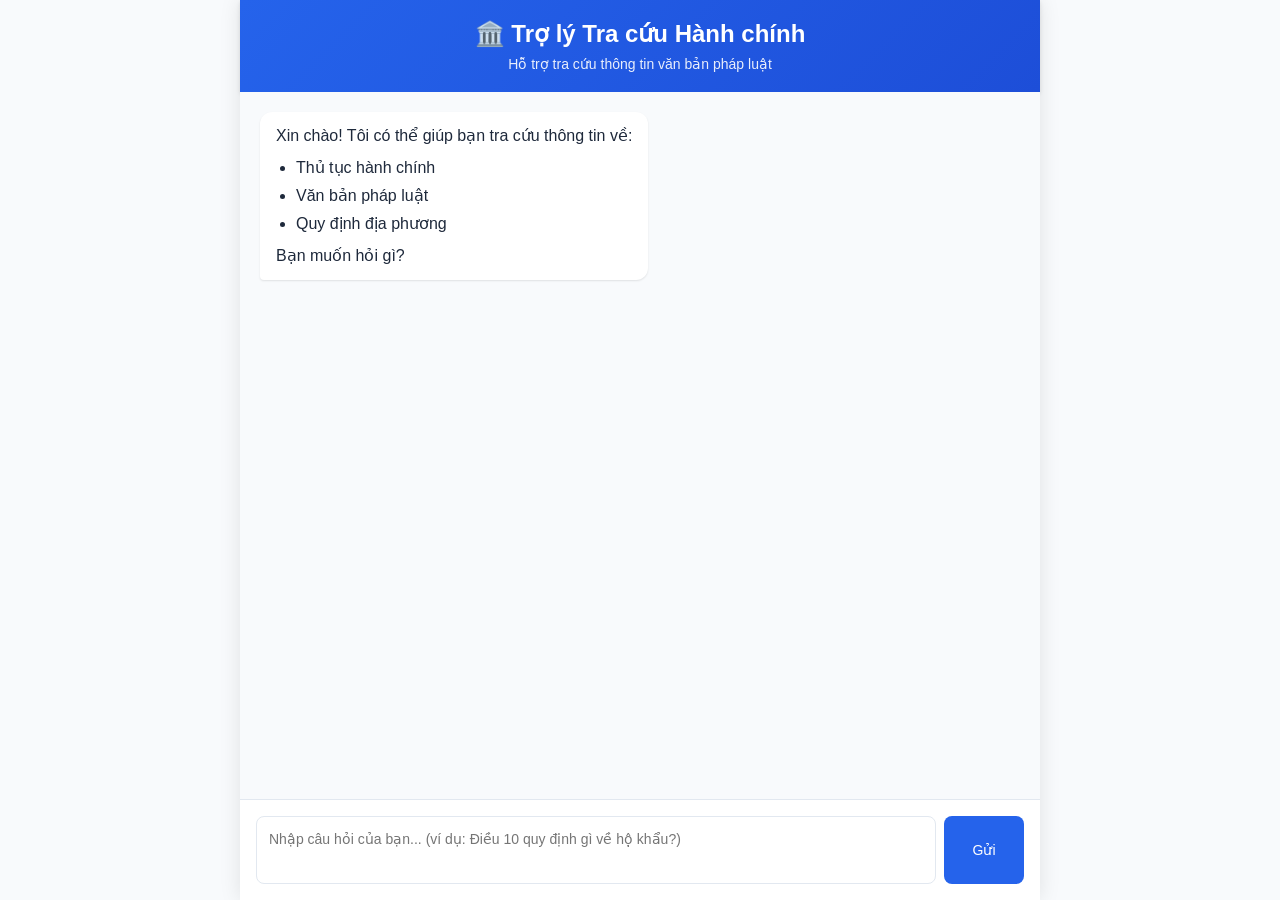
==== local-government-ai-assistant/frontend/index.html @ 3b3b3b72 "ci: upgrade GitHub Actions and update backend configuration - Upgrade actions/upload-artifact and ac" ====
<!DOCTYPE html>
<html lang="vi">
<head>
    <meta charset="UTF-8">
    <meta name="viewport" content="width=device-width, initial-scale=1.0">
    <title>Trợ lý Tra cứu Hành chính</title>
    <link rel="stylesheet" href="style.css">
</head>
<body>
    <div class="container">
        <!-- Header -->
        <header>
            <h1>🏛️ Trợ lý Tra cứu Hành chính</h1>
            <p>Hỗ trợ tra cứu thông tin văn bản pháp luật</p>
        </header>

        <!-- Chat container -->
        <div id="chat-container">
            <!-- Welcome message -->
            <div class="message bot-message">
                <div class="message-content">
                    <p>Xin chào! Tôi có thể giúp bạn tra cứu thông tin về:</p>
                    <ul>
                        <li>Thủ tục hành chính</li>
                        <li>Văn bản pháp luật</li>
                        <li>Quy định địa phương</li>
                    </ul>
                    <p>Bạn muốn hỏi gì?</p>
                </div>
            </div>
        </div>

        <!-- Input area -->
        <div class="input-container">
            <textarea 
                id="user-input" 
                placeholder="Nhập câu hỏi của bạn... (ví dụ: Điều 10 quy định gì về hộ khẩu?)"
                rows="2"
            ></textarea>
            <button id="send-btn" onclick="sendMessage()">
                <span id="send-icon">Gửi</span>
                <span id="loading-icon" style="display: none;">⏳</span>
            </button>
        </div>
    </div>

    <script src="script.js"></script>
</body>
</html>
---- local-government-ai-assistant/frontend/style.css ----
/* Reset */
* { 
    margin: 0; 
    padding: 0; 
    box-sizing: border-box; 
}

/* Body and container */
body {
    font-family: -apple-system, BlinkMacSystemFont, 'Segoe UI', 'Roboto', 'Helvetica', 'Arial', sans-serif;
    background: #f8fafc;
    color: #1e293b;
}

.container {
    max-width: 800px;
    margin: 0 auto;
    height: 100vh;
    display: flex;
    flex-direction: column;
    background: white;
    box-shadow: 0 0 20px rgba(0, 0, 0, 0.1);
}

/* Header */
header {
    padding: 20px;
    background: linear-gradient(135deg, #2563eb 0%, #1d4ed8 100%);
    color: white;
    text-align: center;
    box-shadow: 0 2px 4px rgba(0, 0, 0, 0.1);
}

header h1 {
    font-size: 1.5rem;
    margin-bottom: 8px;
    font-weight: 600;
}

header p {
    font-size: 0.875rem;
    opacity: 0.9;
}

/* Chat container */
#chat-container {
    flex: 1;
    overflow-y: auto;
    padding: 20px;
    background: #f8fafc;
}

/* Message bubbles */
.message {
    margin-bottom: 16px;
    display: flex;
    animation: fadeIn 0.3s ease-in;
}

@keyframes fadeIn {
    from {
        opacity: 0;
        transform: translateY(10px);
    }
    to {
        opacity: 1;
        transform: translateY(0);
    }
}

.user-message {
    justify-content: flex-end;
}

.bot-message {
    justify-content: flex-start;
}

.message-content {
    max-width: 70%;
    padding: 12px 16px;
    border-radius: 12px;
    background: white;
    box-shadow: 0 1px 2px rgba(0, 0, 0, 0.1);
    line-height: 1.5;
}

.user-message .message-content {
    background: #2563eb;
    color: white;
    border-bottom-right-radius: 4px;
}

.bot-message .message-content {
    background: white;
    color: #1e293b;
    border-bottom-left-radius: 4px;
}

.message-content p {
    margin-bottom: 8px;
}

.message-content p:last-child {
    margin-bottom: 0;
}

.message-content ul {
    margin-left: 20px;
    margin-top: 8px;
    margin-bottom: 8px;
}

.message-content li {
    margin-bottom: 4px;
}

/* Sources */
.sources {
    margin-top: 12px;
    padding-top: 12px;
    border-top: 1px solid #e2e8f0;
    font-size: 0.875rem;
    color: #64748b;
}

.sources strong {
    color: #475569;
}

/* Metadata */
.metadata {
    margin-top: 8px;
    font-size: 0.75rem;
    color: #94a3b8;
}

/* Input area */
.input-container {
    padding: 16px;
    background: white;
    border-top: 1px solid #e2e8f0;
    display: flex;
    gap: 8px;
}

textarea {
    flex: 1;
    padding: 12px;
    border: 1px solid #e2e8f0;
    border-radius: 8px;
    resize: none;
    font-family: inherit;
    font-size: 0.875rem;
    line-height: 1.5;
    transition: border-color 0.2s;
}

textarea:focus {
    outline: none;
    border-color: #2563eb;
}

button {
    padding: 12px 24px;
    background: #2563eb;
    color: white;
    border: none;
    border-radius: 8px;
    cursor: pointer;
    font-weight: 500;
    font-size: 0.875rem;
    transition: background 0.2s;
    min-width: 80px;
}

button:hover {
    background: #1d4ed8;
}

button:disabled {
    background: #94a3b8;
    cursor: not-allowed;
}

/* Scrollbar styling */
#chat-container::-webkit-scrollbar {
    width: 8px;
}

#chat-container::-webkit-scrollbar-track {
    background: #f1f5f9;
}

#chat-container::-webkit-scrollbar-thumb {
    background: #cbd5e1;
    border-radius: 4px;
}

#chat-container::-webkit-scrollbar-thumb:hover {
    background: #94a3b8;
}

/* Mobile responsive */
@media (max-width: 640px) {
    .container {
        box-shadow: none;
    }
    
    header h1 {
        font-size: 1.25rem;
    }
    
    header p {
        font-size: 0.75rem;
    }
    
    .message-content {
        max-width: 85%;
    }
    
    .input-container {
        padding: 12px;
    }
    
    button {
        padding: 12px 16px;
        min-width: 60px;
    }
}

/* Error message styling */
.error-message .message-content {
    background: #fef2f2;
    color: #991b1b;
    border: 1px solid #fecaca;
}
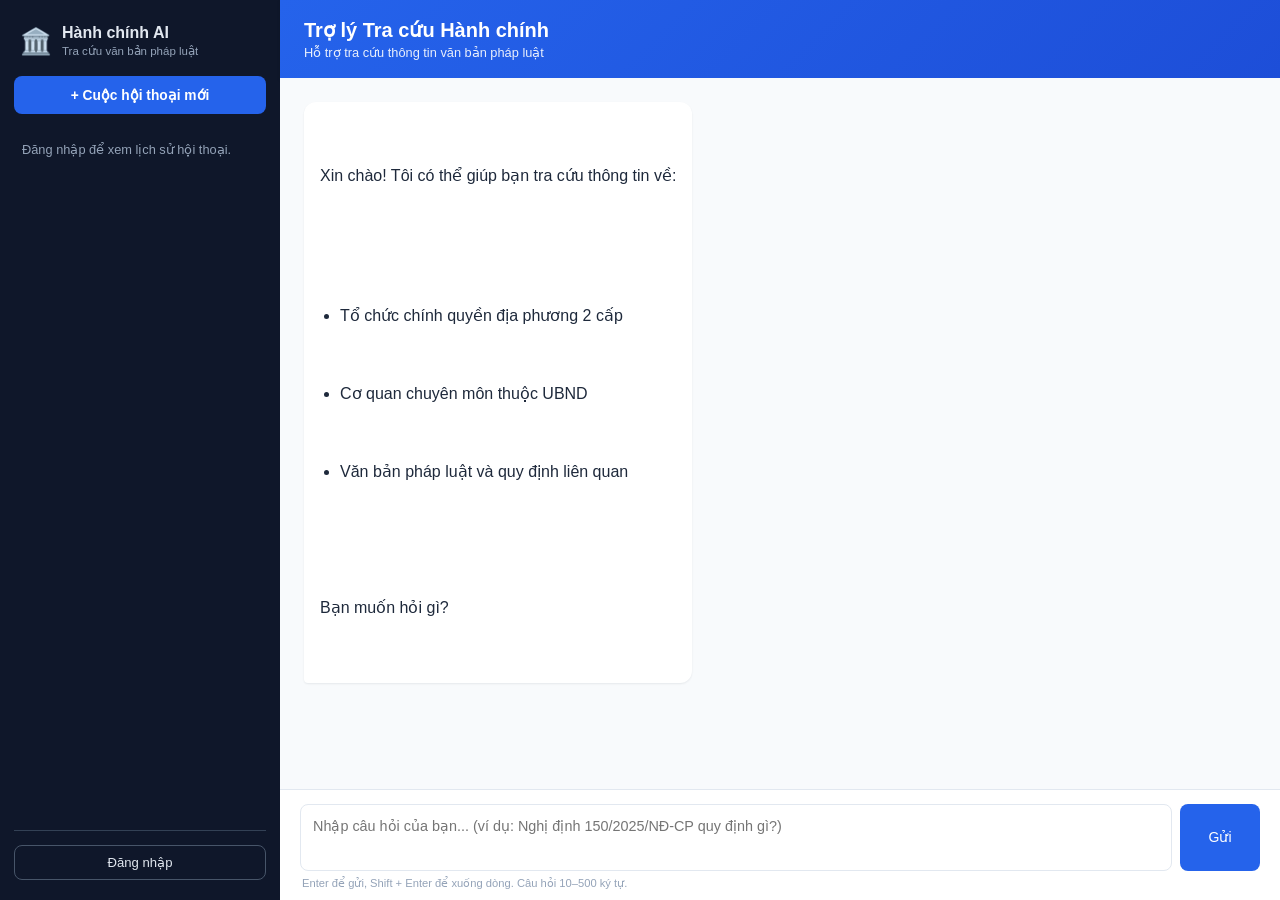
==== commit efddf528: "test 50 question - đánh giá truy xuất ." ====
--- a/local-government-ai-assistant/frontend/index.html
+++ b/local-government-ai-assistant/frontend/index.html
@@ -7,40 +7,98 @@
     <link rel="stylesheet" href="style.css">
 </head>
 <body>
-    <div class="container">
-        <!-- Header -->
-        <header>
-            <h1>🏛️ Trợ lý Tra cứu Hành chính</h1>
-            <p>Hỗ trợ tra cứu thông tin văn bản pháp luật</p>
-        </header>
-
-        <!-- Chat container -->
-        <div id="chat-container">
-            <!-- Welcome message -->
-            <div class="message bot-message">
-                <div class="message-content">
-                    <p>Xin chào! Tôi có thể giúp bạn tra cứu thông tin về:</p>
-                    <ul>
-                        <li>Thủ tục hành chính</li>
-                        <li>Văn bản pháp luật</li>
-                        <li>Quy định địa phương</li>
-                    </ul>
-                    <p>Bạn muốn hỏi gì?</p>
+    <div class="app-shell">
+        <aside class="sidebar" id="sidebar">
+            <div class="sidebar-brand">
+                <span class="brand-mark">🏛️</span>
+                <div>
+                    <strong>Hành chính AI</strong>
+                    <small>Tra cứu văn bản pháp luật</small>
                 </div>
             </div>
-        </div>
 
-        <!-- Input area -->
-        <div class="input-container">
-            <textarea 
-                id="user-input" 
-                placeholder="Nhập câu hỏi của bạn... (ví dụ: Điều 10 quy định gì về hộ khẩu?)"
-                rows="2"
-            ></textarea>
-            <button id="send-btn" onclick="sendMessage()">
-                <span id="send-icon">Gửi</span>
-                <span id="loading-icon" style="display: none;">⏳</span>
+            <button id="new-chat-btn" class="new-chat-btn" type="button">
+                + Cuộc hội thoại mới
             </button>
+
+            <div class="conversation-list" id="conversation-list">
+                <p class="sidebar-empty">Đăng nhập để xem lịch sử hội thoại.</p>
+            </div>
+
+            <div class="sidebar-footer">
+                <div id="user-box" class="user-box hidden">
+                    <span id="user-email" class="user-email"></span>
+                    <button id="logout-btn" class="link-btn" type="button">Đăng xuất</button>
+                </div>
+                <button id="login-btn" class="secondary-btn" type="button">Đăng nhập</button>
+            </div>
+        </aside>
+
+        <main class="container">
+            <header>
+                <button id="sidebar-toggle" class="icon-btn" type="button" aria-label="Mở lịch sử">☰</button>
+                <div class="header-text">
+                    <h1>Trợ lý Tra cứu Hành chính</h1>
+                    <p>Hỗ trợ tra cứu thông tin văn bản pháp luật</p>
+                </div>
+            </header>
+
+            <div id="chat-container">
+                <div class="message bot-message">
+                    <div class="message-content">
+                        <p>Xin chào! Tôi có thể giúp bạn tra cứu thông tin về:</p>
+                        <ul>
+                            <li>Tổ chức chính quyền địa phương 2 cấp</li>
+                            <li>Cơ quan chuyên môn thuộc UBND</li>
+                            <li>Văn bản pháp luật và quy định liên quan</li>
+                        </ul>
+                        <p>Bạn muốn hỏi gì?</p>
+                    </div>
+                </div>
+            </div>
+
+            <div class="input-container">
+                <textarea
+                    id="user-input"
+                    placeholder="Nhập câu hỏi của bạn... (ví dụ: Nghị định 150/2025/NĐ-CP quy định gì?)"
+                    rows="2"
+                ></textarea>
+                <button id="send-btn" type="button">
+                    <span id="send-icon">Gửi</span>
+                    <span id="loading-icon" class="hidden">⏳</span>
+                </button>
+            </div>
+            <p class="input-hint">Enter để gửi, Shift + Enter để xuống dòng. Câu hỏi 10–500 ký tự.</p>
+        </main>
+    </div>
+
+    <div id="auth-modal" class="modal hidden" role="dialog" aria-modal="true" aria-labelledby="auth-title">
+        <div class="modal-card">
+            <button id="auth-close" class="modal-close" type="button" aria-label="Đóng">×</button>
+            <h2 id="auth-title">Đăng nhập</h2>
+            <p class="modal-subtitle">Đăng nhập để lưu và xem lại lịch sử hội thoại.</p>
+
+            <div class="auth-tabs">
+                <button id="tab-login" class="auth-tab active" type="button">Đăng nhập</button>
+                <button id="tab-register" class="auth-tab" type="button">Đăng ký</button>
+            </div>
+
+            <form id="auth-form">
+                <label id="fullname-field" class="hidden">
+                    Họ tên
+                    <input id="auth-fullname" type="text" autocomplete="name" placeholder="Nguyễn Văn A">
+                </label>
+                <label>
+                    Email
+                    <input id="auth-email" type="email" autocomplete="email" required placeholder="ban@example.com">
+                </label>
+                <label>
+                    Mật khẩu
+                    <input id="auth-password" type="password" autocomplete="current-password" required minlength="8" placeholder="Tối thiểu 8 ký tự">
+                </label>
+                <p id="auth-error" class="form-error hidden"></p>
+                <button id="auth-submit" type="submit" class="primary-btn">Đăng nhập</button>
+            </form>
         </div>
     </div>
 
--- a/local-government-ai-assistant/frontend/style.css
+++ b/local-government-ai-assistant/frontend/style.css
@@ -1,71 +1,244 @@
-/* Reset */
-* { 
-    margin: 0; 
-    padding: 0; 
-    box-sizing: border-box; 
-}
-
-/* Body and container */
+* {
+    margin: 0;
+    padding: 0;
+    box-sizing: border-box;
+}
+
+:root {
+    --primary: #2563eb;
+    --primary-dark: #1d4ed8;
+    --ink: #1e293b;
+    --muted: #64748b;
+    --line: #e2e8f0;
+    --bg: #f8fafc;
+    --sidebar: #0f172a;
+    --sidebar-soft: #1e293b;
+    --danger-bg: #fef2f2;
+    --danger: #991b1b;
+}
+
 body {
     font-family: -apple-system, BlinkMacSystemFont, 'Segoe UI', 'Roboto', 'Helvetica', 'Arial', sans-serif;
-    background: #f8fafc;
-    color: #1e293b;
-}
-
+    background: var(--bg);
+    color: var(--ink);
+}
+
+.hidden {
+    display: none !important;
+}
+
+.app-shell {
+    display: flex;
+    height: 100vh;
+    max-width: 1280px;
+    margin: 0 auto;
+    background: white;
+    box-shadow: 0 0 24px rgba(15, 23, 42, 0.08);
+}
+
+/* Sidebar */
+.sidebar {
+    width: 280px;
+    flex: 0 0 280px;
+    display: flex;
+    flex-direction: column;
+    background: var(--sidebar);
+    color: #e2e8f0;
+    padding: 20px 14px;
+}
+
+.sidebar-brand {
+    display: flex;
+    gap: 10px;
+    align-items: center;
+    padding: 4px 6px 18px;
+}
+
+.brand-mark {
+    font-size: 1.6rem;
+}
+
+.sidebar-brand strong {
+    display: block;
+    font-size: 1rem;
+}
+
+.sidebar-brand small {
+    display: block;
+    color: #94a3b8;
+    font-size: 0.72rem;
+    margin-top: 2px;
+}
+
+.new-chat-btn {
+    width: 100%;
+    background: var(--primary);
+    color: white;
+    border: none;
+    border-radius: 8px;
+    padding: 11px 12px;
+    font-weight: 600;
+    cursor: pointer;
+    font-size: 0.86rem;
+}
+
+.new-chat-btn:hover {
+    background: var(--primary-dark);
+}
+
+.conversation-list {
+    flex: 1;
+    overflow-y: auto;
+    margin-top: 16px;
+    display: flex;
+    flex-direction: column;
+    gap: 4px;
+}
+
+.sidebar-empty {
+    color: #94a3b8;
+    font-size: 0.8rem;
+    line-height: 1.5;
+    padding: 10px 8px;
+}
+
+.conversation-item {
+    width: 100%;
+    text-align: left;
+    background: transparent;
+    border: none;
+    color: #cbd5e1;
+    padding: 9px 10px;
+    border-radius: 8px;
+    cursor: pointer;
+    font-size: 0.82rem;
+    line-height: 1.35;
+}
+
+.conversation-item:hover {
+    background: var(--sidebar-soft);
+}
+
+.conversation-item.active {
+    background: var(--sidebar-soft);
+    color: white;
+}
+
+.conversation-item .conversation-title {
+    display: block;
+    overflow: hidden;
+    text-overflow: ellipsis;
+    white-space: nowrap;
+}
+
+.conversation-item .conversation-meta {
+    display: block;
+    color: #94a3b8;
+    font-size: 0.7rem;
+    margin-top: 3px;
+}
+
+.sidebar-footer {
+    border-top: 1px solid #334155;
+    padding-top: 14px;
+}
+
+.user-box {
+    display: flex;
+    flex-direction: column;
+    gap: 6px;
+    margin-bottom: 8px;
+}
+
+.user-email {
+    font-size: 0.78rem;
+    color: #cbd5e1;
+    overflow: hidden;
+    text-overflow: ellipsis;
+}
+
+.link-btn {
+    background: none;
+    border: none;
+    color: #93c5fd;
+    text-align: left;
+    padding: 0;
+    font-size: 0.78rem;
+    cursor: pointer;
+}
+
+.secondary-btn {
+    width: 100%;
+    background: transparent;
+    border: 1px solid #475569;
+    color: #e2e8f0;
+    border-radius: 8px;
+    padding: 9px 12px;
+    font-size: 0.82rem;
+    cursor: pointer;
+}
+
+.secondary-btn:hover {
+    background: var(--sidebar-soft);
+}
+
+/* Main chat */
 .container {
-    max-width: 800px;
-    margin: 0 auto;
-    height: 100vh;
+    flex: 1;
+    min-width: 0;
     display: flex;
     flex-direction: column;
-    background: white;
-    box-shadow: 0 0 20px rgba(0, 0, 0, 0.1);
-}
-
-/* Header */
+}
+
 header {
-    padding: 20px;
-    background: linear-gradient(135deg, #2563eb 0%, #1d4ed8 100%);
-    color: white;
-    text-align: center;
-    box-shadow: 0 2px 4px rgba(0, 0, 0, 0.1);
-}
-
-header h1 {
-    font-size: 1.5rem;
-    margin-bottom: 8px;
+    padding: 18px 24px;
+    background: linear-gradient(135deg, var(--primary) 0%, var(--primary-dark) 100%);
+    color: white;
+    display: flex;
+    align-items: center;
+    gap: 12px;
+    box-shadow: 0 2px 4px rgba(0, 0, 0, 0.08);
+}
+
+.header-text h1 {
+    font-size: 1.25rem;
     font-weight: 600;
 }
 
-header p {
-    font-size: 0.875rem;
+.header-text p {
+    font-size: 0.8rem;
     opacity: 0.9;
-}
-
-/* Chat container */
+    margin-top: 3px;
+}
+
+.icon-btn {
+    display: none;
+    background: rgba(255, 255, 255, 0.16);
+    border: none;
+    color: white;
+    border-radius: 8px;
+    width: 38px;
+    height: 38px;
+    font-size: 1.1rem;
+    cursor: pointer;
+}
+
 #chat-container {
     flex: 1;
     overflow-y: auto;
-    padding: 20px;
-    background: #f8fafc;
-}
-
-/* Message bubbles */
+    padding: 24px;
+    background: var(--bg);
+}
+
 .message {
     margin-bottom: 16px;
     display: flex;
-    animation: fadeIn 0.3s ease-in;
+    animation: fadeIn 0.25s ease-in;
 }
 
 @keyframes fadeIn {
-    from {
-        opacity: 0;
-        transform: translateY(10px);
-    }
-    to {
-        opacity: 1;
-        transform: translateY(0);
-    }
+    from { opacity: 0; transform: translateY(8px); }
+    to { opacity: 1; transform: translateY(0); }
 }
 
 .user-message {
@@ -77,23 +250,23 @@
 }
 
 .message-content {
-    max-width: 70%;
+    max-width: 76%;
     padding: 12px 16px;
     border-radius: 12px;
     background: white;
-    box-shadow: 0 1px 2px rgba(0, 0, 0, 0.1);
-    line-height: 1.5;
+    box-shadow: 0 1px 2px rgba(15, 23, 42, 0.08);
+    line-height: 1.55;
+    white-space: pre-wrap;
+    overflow-wrap: anywhere;
 }
 
 .user-message .message-content {
-    background: #2563eb;
+    background: var(--primary);
     color: white;
     border-bottom-right-radius: 4px;
 }
 
 .bot-message .message-content {
-    background: white;
-    color: #1e293b;
     border-bottom-left-radius: 4px;
 }
 
@@ -106,132 +279,298 @@
 }
 
 .message-content ul {
-    margin-left: 20px;
-    margin-top: 8px;
-    margin-bottom: 8px;
+    margin: 8px 0 8px 20px;
 }
 
 .message-content li {
     margin-bottom: 4px;
 }
 
-/* Sources */
 .sources {
     margin-top: 12px;
-    padding-top: 12px;
-    border-top: 1px solid #e2e8f0;
-    font-size: 0.875rem;
-    color: #64748b;
+    padding-top: 10px;
+    border-top: 1px solid var(--line);
+    font-size: 0.8rem;
+    color: var(--muted);
+    white-space: normal;
 }
 
 .sources strong {
     color: #475569;
 }
 
-/* Metadata */
+.source-item {
+    margin-top: 6px;
+    line-height: 1.4;
+}
+
+.source-doc {
+    font-weight: 600;
+    color: #334155;
+}
+
+.source-snippet {
+    display: block;
+    margin-top: 2px;
+    color: var(--muted);
+}
+
 .metadata {
     margin-top: 8px;
-    font-size: 0.75rem;
+    font-size: 0.72rem;
     color: #94a3b8;
 }
 
-/* Input area */
+/* Input */
 .input-container {
-    padding: 16px;
+    padding: 14px 20px 6px;
     background: white;
-    border-top: 1px solid #e2e8f0;
+    border-top: 1px solid var(--line);
     display: flex;
     gap: 8px;
 }
 
 textarea {
     flex: 1;
-    padding: 12px;
-    border: 1px solid #e2e8f0;
+    padding: 11px 12px;
+    border: 1px solid var(--line);
     border-radius: 8px;
     resize: none;
     font-family: inherit;
-    font-size: 0.875rem;
+    font-size: 0.9rem;
     line-height: 1.5;
     transition: border-color 0.2s;
 }
 
 textarea:focus {
     outline: none;
-    border-color: #2563eb;
+    border-color: var(--primary);
 }
 
 button {
-    padding: 12px 24px;
-    background: #2563eb;
+    font-family: inherit;
+}
+
+.input-container button {
+    padding: 12px 22px;
+    background: var(--primary);
     color: white;
     border: none;
     border-radius: 8px;
     cursor: pointer;
     font-weight: 500;
     font-size: 0.875rem;
-    transition: background 0.2s;
     min-width: 80px;
 }
 
-button:hover {
-    background: #1d4ed8;
-}
-
-button:disabled {
+.input-container button:hover {
+    background: var(--primary-dark);
+}
+
+.input-container button:disabled {
     background: #94a3b8;
     cursor: not-allowed;
 }
 
-/* Scrollbar styling */
-#chat-container::-webkit-scrollbar {
+.input-hint {
+    background: white;
+    color: #94a3b8;
+    font-size: 0.7rem;
+    padding: 0 22px 10px;
+}
+
+/* Scrollbars */
+#chat-container::-webkit-scrollbar,
+.conversation-list::-webkit-scrollbar {
     width: 8px;
 }
 
-#chat-container::-webkit-scrollbar-track {
-    background: #f1f5f9;
-}
-
-#chat-container::-webkit-scrollbar-thumb {
+#chat-container::-webkit-scrollbar-thumb,
+.conversation-list::-webkit-scrollbar-thumb {
     background: #cbd5e1;
     border-radius: 4px;
 }
 
-#chat-container::-webkit-scrollbar-thumb:hover {
+.conversation-list::-webkit-scrollbar-thumb {
+    background: #475569;
+}
+
+/* Modal */
+.modal {
+    position: fixed;
+    inset: 0;
+    background: rgba(15, 23, 42, 0.55);
+    display: flex;
+    align-items: center;
+    justify-content: center;
+    padding: 20px;
+    z-index: 50;
+}
+
+.modal-card {
+    position: relative;
+    width: 100%;
+    max-width: 420px;
+    background: white;
+    border-radius: 14px;
+    padding: 26px;
+    box-shadow: 0 20px 50px rgba(15, 23, 42, 0.3);
+}
+
+.modal-close {
+    position: absolute;
+    top: 10px;
+    right: 14px;
+    background: none;
+    border: none;
+    font-size: 1.6rem;
+    color: #94a3b8;
+    cursor: pointer;
+    line-height: 1;
+}
+
+.modal-card h2 {
+    font-size: 1.2rem;
+}
+
+.modal-subtitle {
+    color: var(--muted);
+    font-size: 0.82rem;
+    margin: 6px 0 18px;
+}
+
+.auth-tabs {
+    display: flex;
+    gap: 6px;
+    background: #f1f5f9;
+    padding: 4px;
+    border-radius: 8px;
+    margin-bottom: 16px;
+}
+
+.auth-tab {
+    flex: 1;
+    background: transparent;
+    border: none;
+    padding: 8px;
+    border-radius: 6px;
+    cursor: pointer;
+    color: var(--muted);
+    font-size: 0.82rem;
+}
+
+.auth-tab.active {
+    background: white;
+    color: var(--ink);
+    font-weight: 600;
+    box-shadow: 0 1px 2px rgba(15, 23, 42, 0.08);
+}
+
+#auth-form {
+    display: flex;
+    flex-direction: column;
+    gap: 12px;
+}
+
+#auth-form label {
+    display: flex;
+    flex-direction: column;
+    gap: 5px;
+    font-size: 0.8rem;
+    color: #475569;
+}
+
+#auth-form input {
+    padding: 10px 11px;
+    border: 1px solid var(--line);
+    border-radius: 8px;
+    font-size: 0.88rem;
+}
+
+#auth-form input:focus {
+    outline: none;
+    border-color: var(--primary);
+}
+
+.primary-btn {
+    background: var(--primary);
+    color: white;
+    border: none;
+    border-radius: 8px;
+    padding: 11px;
+    font-weight: 600;
+    cursor: pointer;
+    margin-top: 4px;
+}
+
+.primary-btn:hover {
+    background: var(--primary-dark);
+}
+
+.primary-btn:disabled {
     background: #94a3b8;
-}
-
-/* Mobile responsive */
-@media (max-width: 640px) {
-    .container {
+    cursor: not-allowed;
+}
+
+.form-error {
+    background: var(--danger-bg);
+    color: var(--danger);
+    border: 1px solid #fecaca;
+    border-radius: 8px;
+    padding: 8px 10px;
+    font-size: 0.78rem;
+}
+
+.error-message .message-content {
+    background: var(--danger-bg);
+    color: var(--danger);
+    border: 1px solid #fecaca;
+}
+
+/* Mobile */
+@media (max-width: 800px) {
+    .app-shell {
         box-shadow: none;
     }
-    
-    header h1 {
-        font-size: 1.25rem;
-    }
-    
-    header p {
-        font-size: 0.75rem;
-    }
-    
+
+    .sidebar {
+        position: fixed;
+        inset: 0 auto 0 0;
+        z-index: 40;
+        transform: translateX(-100%);
+        transition: transform 0.2s ease;
+        width: 280px;
+    }
+
+    .sidebar.open {
+        transform: translateX(0);
+    }
+
+    .icon-btn {
+        display: block;
+    }
+
     .message-content {
-        max-width: 85%;
-    }
-    
+        max-width: 88%;
+    }
+
+    #chat-container {
+        padding: 16px;
+    }
+
+    header {
+        padding: 14px 16px;
+    }
+
+    .header-text h1 {
+        font-size: 1.05rem;
+    }
+
     .input-container {
-        padding: 12px;
-    }
-    
-    button {
-        padding: 12px 16px;
-        min-width: 60px;
-    }
-}
-
-/* Error message styling */
-.error-message .message-content {
-    background: #fef2f2;
-    color: #991b1b;
-    border: 1px solid #fecaca;
-}
+        padding: 12px 14px 6px;
+    }
+
+    .input-hint {
+        padding: 0 16px 8px;
+    }
+}
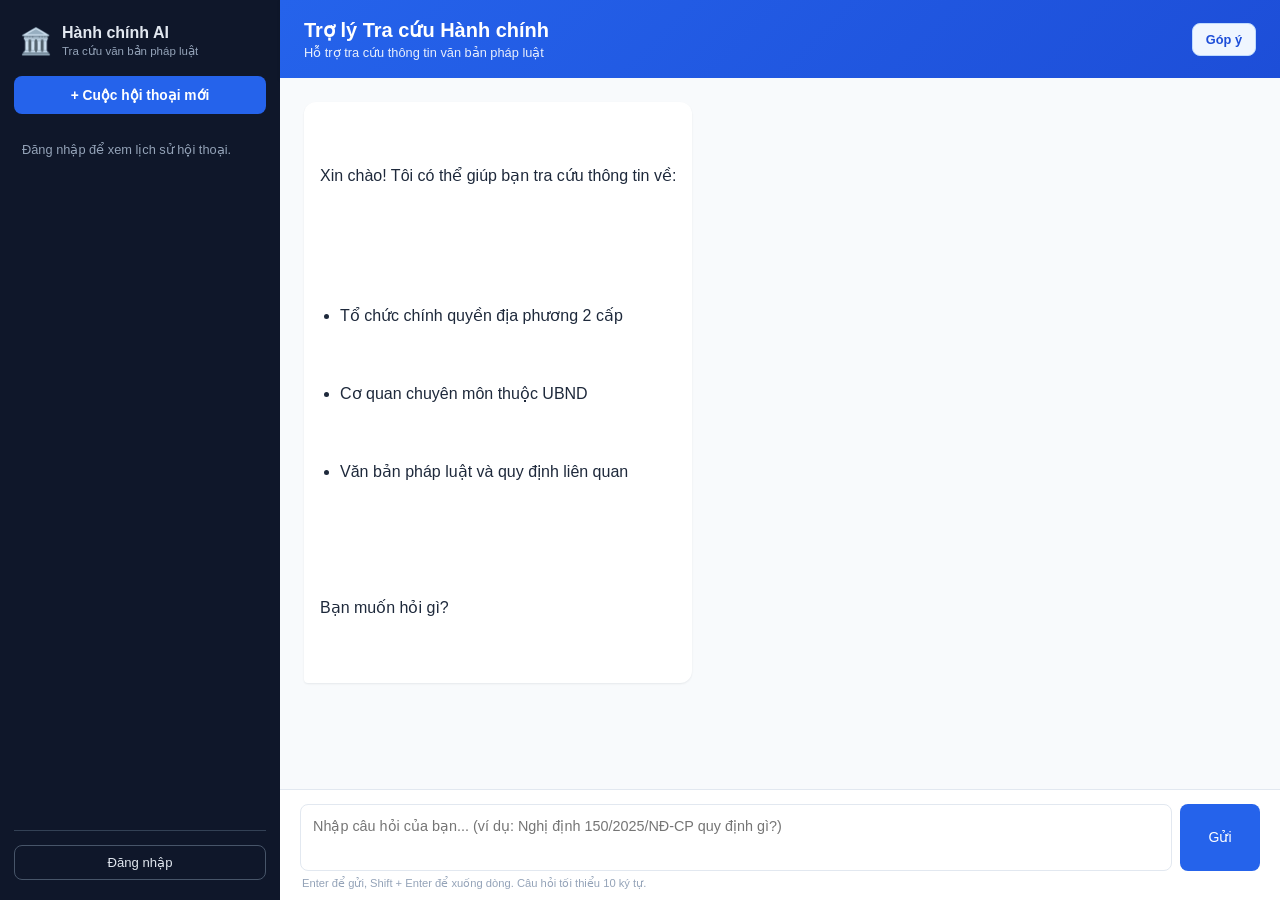
==== commit 6d4fe090: "chatbot cơ bản" ====
--- a/local-government-ai-assistant/frontend/index.html
+++ b/local-government-ai-assistant/frontend/index.html
@@ -28,6 +28,7 @@
             <div class="sidebar-footer">
                 <div id="user-box" class="user-box hidden">
                     <span id="user-email" class="user-email"></span>
+                    <a id="admin-link" class="link-btn hidden" href="admin.html">Quản trị hệ thống</a>
                     <button id="logout-btn" class="link-btn" type="button">Đăng xuất</button>
                 </div>
                 <button id="login-btn" class="secondary-btn" type="button">Đăng nhập</button>
@@ -41,6 +42,7 @@
                     <h1>Trợ lý Tra cứu Hành chính</h1>
                     <p>Hỗ trợ tra cứu thông tin văn bản pháp luật</p>
                 </div>
+                <button id="feedback-btn" class="feedback-btn" type="button">Góp ý</button>
             </header>
 
             <div id="chat-container">
@@ -68,7 +70,7 @@
                     <span id="loading-icon" class="hidden">⏳</span>
                 </button>
             </div>
-            <p class="input-hint">Enter để gửi, Shift + Enter để xuống dòng. Câu hỏi 10–500 ký tự.</p>
+            <p class="input-hint">Enter để gửi, Shift + Enter để xuống dòng. Câu hỏi tối thiểu 10 ký tự.</p>
         </main>
     </div>
 
@@ -102,6 +104,52 @@
         </div>
     </div>
 
+    <div id="feedback-modal" class="modal hidden" role="dialog" aria-modal="true" aria-labelledby="feedback-title">
+        <div class="modal-card feedback-modal-card">
+            <button id="feedback-close" class="modal-close" type="button" aria-label="Đóng">×</button>
+            <h2 id="feedback-title">Gửi ý kiến người dân</h2>
+            <p class="modal-subtitle">Phản ánh, kiến nghị hoặc góp ý của bạn sẽ được cán bộ phường tiếp nhận và xử lý.</p>
+
+            <form id="feedback-form">
+                <div class="feedback-grid">
+                    <label>
+                        Họ tên
+                        <input id="feedback-name" type="text" maxlength="120" autocomplete="name" placeholder="Nguyễn Văn A">
+                    </label>
+                    <label>
+                        Số điện thoại
+                        <input id="feedback-phone" type="tel" maxlength="40" autocomplete="tel" placeholder="0901234567">
+                    </label>
+                </div>
+                <label>
+                    Email
+                    <input id="feedback-email" type="email" maxlength="255" autocomplete="email" placeholder="ban@example.com">
+                </label>
+                <label>
+                    Loại ý kiến
+                    <select id="feedback-category">
+                        <option value="gop_y">Góp ý</option>
+                        <option value="phan_anh">Phản ánh</option>
+                        <option value="kien_nghi">Kiến nghị</option>
+                        <option value="hoi_dap">Hỏi đáp</option>
+                    </select>
+                </label>
+                <label>
+                    Tiêu đề
+                    <input id="feedback-subject" type="text" maxlength="255" required placeholder="Ví dụ: Đề nghị bổ sung lịch tiếp dân">
+                </label>
+                <label>
+                    Nội dung
+                    <textarea id="feedback-content" rows="5" maxlength="5000" required placeholder="Nhập nội dung chi tiết (tối thiểu 10 ký tự)..."></textarea>
+                </label>
+                <p id="feedback-error" class="form-error hidden"></p>
+                <p id="feedback-success" class="form-success hidden"></p>
+                <button id="feedback-submit" type="submit" class="primary-btn">Gửi ý kiến</button>
+            </form>
+        </div>
+    </div>
+
+    <script src="config.js"></script>
     <script src="script.js"></script>
 </body>
 </html>
--- a/local-government-ai-assistant/frontend/style.css
+++ b/local-government-ai-assistant/frontend/style.css
@@ -102,8 +102,16 @@
     padding: 10px 8px;
 }
 
+.conversation-row {
+    display: flex;
+    align-items: stretch;
+    gap: 4px;
+    border-radius: 8px;
+}
+
 .conversation-item {
-    width: 100%;
+    flex: 1;
+    min-width: 0;
     text-align: left;
     background: transparent;
     border: none;
@@ -115,6 +123,41 @@
     line-height: 1.35;
 }
 
+.conversation-actions {
+    display: flex;
+    flex-direction: column;
+    justify-content: center;
+    gap: 2px;
+    opacity: 0;
+    transition: opacity 0.15s ease;
+}
+
+.conversation-row:hover .conversation-actions,
+.conversation-row:focus-within .conversation-actions {
+    opacity: 1;
+}
+
+.conversation-action {
+    background: transparent;
+    border: 1px solid #334155;
+    color: #cbd5e1;
+    border-radius: 5px;
+    font-size: 0.62rem;
+    padding: 2px 5px;
+    cursor: pointer;
+    line-height: 1.3;
+}
+
+.conversation-action:hover {
+    background: #334155;
+    color: white;
+}
+
+.conversation-action.danger:hover {
+    background: #7f1d1d;
+    border-color: #991b1b;
+}
+
 .conversation-item:hover {
     background: var(--sidebar-soft);
 }
@@ -158,6 +201,7 @@
 }
 
 .link-btn {
+    display: inline-block;
     background: none;
     border: none;
     color: #93c5fd;
@@ -165,6 +209,11 @@
     padding: 0;
     font-size: 0.78rem;
     cursor: pointer;
+    text-decoration: none;
+}
+
+.link-btn:hover {
+    color: white;
 }
 
 .secondary-btn {
@@ -286,39 +335,46 @@
     margin-bottom: 4px;
 }
 
-.sources {
-    margin-top: 12px;
-    padding-top: 10px;
-    border-top: 1px solid var(--line);
-    font-size: 0.8rem;
-    color: var(--muted);
-    white-space: normal;
-}
-
-.sources strong {
-    color: #475569;
-}
-
-.source-item {
-    margin-top: 6px;
-    line-height: 1.4;
-}
-
-.source-doc {
-    font-weight: 600;
-    color: #334155;
-}
-
-.source-snippet {
-    display: block;
-    margin-top: 2px;
-    color: var(--muted);
-}
-
 .metadata {
     margin-top: 8px;
     font-size: 0.72rem;
     color: #94a3b8;
+}
+
+/* Source card (Phase 9) — 1 nguồn/câu trả lời, không URL */
+.source-card {
+    display: flex;
+    flex-direction: column;
+    align-items: flex-start;
+    gap: 4px;
+    margin-top: 8px;
+    padding: 8px 10px;
+    max-width: 520px;
+    background: var(--bg);
+    border: 1px solid var(--line);
+    border-radius: 8px;
+    white-space: normal;
+}
+
+.source-badge {
+    font-size: 0.66rem;
+    font-weight: 600;
+    color: var(--primary-dark);
+    background: #dbeafe;
+    border-radius: 999px;
+    padding: 2px 8px;
+}
+
+.source-citation {
+    margin-bottom: 0 !important;
+    font-size: 0.78rem;
+    line-height: 1.45;
+    color: var(--ink);
+}
+
+.source-meta {
+    font-size: 0.7rem;
+    color: var(--muted);
 }
 
 /* Input */
@@ -550,6 +606,10 @@
         display: block;
     }
 
+    .conversation-actions {
+        opacity: 1;
+    }
+
     .message-content {
         max-width: 88%;
     }
@@ -574,3 +634,91 @@
         padding: 0 16px 8px;
     }
 }
+
+/* Citizen feedback */
+.feedback-btn {
+    margin-left: auto;
+    border: 1px solid #bfdbfe;
+    background: #eff6ff;
+    color: #1d4ed8;
+    border-radius: 8px;
+    padding: 8px 13px;
+    font-size: 0.8rem;
+    font-weight: 600;
+    cursor: pointer;
+    white-space: nowrap;
+}
+
+.feedback-btn:hover {
+    background: #dbeafe;
+}
+
+.feedback-modal-card {
+    max-width: 620px;
+    max-height: calc(100vh - 40px);
+    overflow-y: auto;
+}
+
+#feedback-form {
+    display: flex;
+    flex-direction: column;
+    gap: 12px;
+}
+
+#feedback-form label {
+    display: flex;
+    flex-direction: column;
+    gap: 5px;
+    font-size: 0.8rem;
+    color: #475569;
+}
+
+#feedback-form input,
+#feedback-form select,
+#feedback-form textarea {
+    width: 100%;
+    padding: 10px 11px;
+    border: 1px solid var(--line);
+    border-radius: 8px;
+    font: inherit;
+    font-size: 0.88rem;
+    background: white;
+    color: var(--ink);
+}
+
+#feedback-form textarea {
+    resize: vertical;
+    min-height: 120px;
+}
+
+#feedback-form input:focus,
+#feedback-form select:focus,
+#feedback-form textarea:focus {
+    outline: none;
+    border-color: var(--primary);
+}
+
+.feedback-grid {
+    display: grid;
+    grid-template-columns: 1fr 1fr;
+    gap: 12px;
+}
+
+.form-success {
+    background: #ecfdf5;
+    color: #047857;
+    border: 1px solid #a7f3d0;
+    border-radius: 8px;
+    padding: 8px 10px;
+    font-size: 0.8rem;
+}
+
+@media (max-width: 640px) {
+    .feedback-grid {
+        grid-template-columns: 1fr;
+    }
+
+    .feedback-btn {
+        padding: 8px 10px;
+    }
+}
